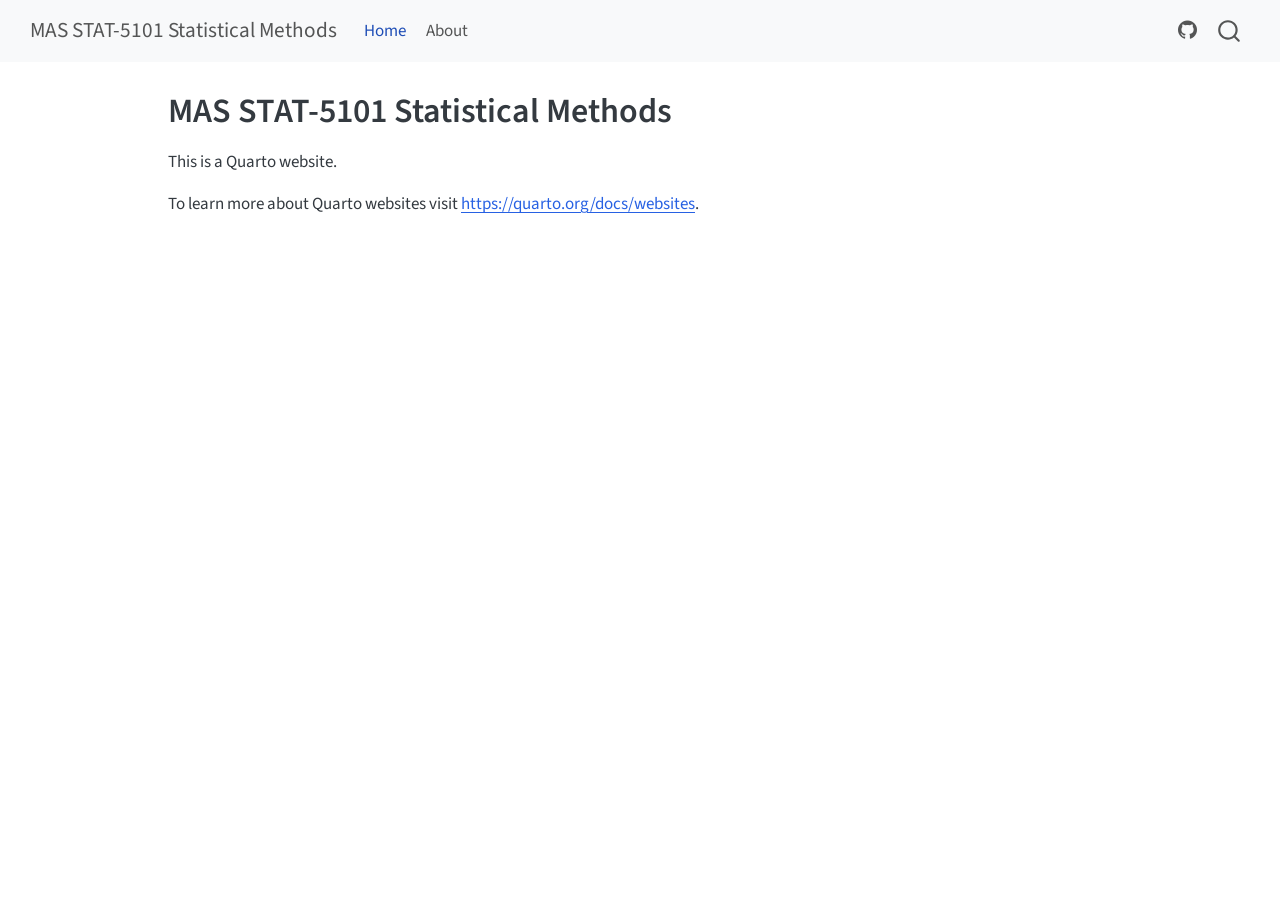
==== docs/index.html @ bd756877 "Add Quarto website project setup" ====
<!DOCTYPE html>
<html xmlns="http://www.w3.org/1999/xhtml" lang="en" xml:lang="en"><head>

<meta charset="utf-8">
<meta name="generator" content="quarto-1.9.37">

<meta name="viewport" content="width=device-width, initial-scale=1.0, user-scalable=yes">


<title>MAS STAT-5101 Statistical Methods</title>
<style>
/* Default styles provided by pandoc.
** See https://pandoc.org/MANUAL.html#variables-for-html for config info.
*/
code{white-space: pre-wrap;}
span.smallcaps{font-variant: small-caps;}
div.columns{display: flex; gap: min(4vw, 1.5em);}
div.column{flex: auto; overflow-x: auto;}
div.hanging-indent{margin-left: 1.5em; text-indent: -1.5em;}
ul.task-list{list-style: none;}
ul.task-list li input[type="checkbox"] {
  width: 0.8em;
  margin: 0 0.8em 0.2em -1em; /* quarto-specific, see https://github.com/quarto-dev/quarto-cli/issues/4556 */ 
  vertical-align: middle;
}
</style>


<script src="site_libs/quarto-nav/quarto-nav.js"></script>
<script src="site_libs/quarto-nav/headroom.min.js"></script>
<script src="site_libs/clipboard/clipboard.min.js"></script>
<script src="site_libs/quarto-search/autocomplete.umd.js"></script>
<script src="site_libs/quarto-search/fuse.min.js"></script>
<script src="site_libs/quarto-search/quarto-search.js"></script>
<meta name="quarto:offset" content="./">
<script src="site_libs/quarto-html/quarto.js" type="module"></script>
<script src="site_libs/quarto-html/tabsets/tabsets.js" type="module"></script>
<script src="site_libs/quarto-html/popper.min.js"></script>
<script src="site_libs/quarto-html/tippy.umd.min.js"></script>
<script src="site_libs/quarto-html/anchor.min.js"></script>
<link href="site_libs/quarto-html/tippy.css" rel="stylesheet">
<link href="site_libs/quarto-html/quarto-syntax-highlighting-7f8f88aac4f3542376d5c11b86a4c14d.css" rel="stylesheet" id="quarto-text-highlighting-styles">
<script src="site_libs/bootstrap/bootstrap.min.js"></script>
<link href="site_libs/bootstrap/bootstrap-icons.css" rel="stylesheet">
<link href="site_libs/bootstrap/bootstrap-2108790aa579b225838b766f1e978bfe.min.css" rel="stylesheet" append-hash="true" id="quarto-bootstrap" data-mode="light">
<script id="quarto-search-options" type="application/json">{
  "location": "navbar",
  "copy-button": false,
  "collapse-after": 3,
  "panel-placement": "end",
  "type": "overlay",
  "limit": 50,
  "keyboard-shortcut": [
    "f",
    "/",
    "s"
  ],
  "show-item-context": false,
  "language": {
    "search-no-results-text": "No results",
    "search-matching-documents-text": "matching documents",
    "search-copy-link-title": "Copy link to search",
    "search-hide-matches-text": "Hide additional matches",
    "search-more-match-text": "more match in this document",
    "search-more-matches-text": "more matches in this document",
    "search-clear-button-title": "Clear",
    "search-text-placeholder": "",
    "search-detached-cancel-button-title": "Cancel",
    "search-submit-button-title": "Submit",
    "search-label": "Search"
  }
}</script>


<link rel="stylesheet" href="styles.css">
</head>

<body class="nav-fixed quarto-light">

<div id="quarto-search-results"></div>
  <header id="quarto-header" class="headroom fixed-top">
    <nav class="navbar navbar-expand-lg " data-bs-theme="dark">
      <div class="navbar-container container-fluid">
      <div class="navbar-brand-container mx-auto">
    <a class="navbar-brand" href="./index.html">
    <span class="navbar-title">MAS STAT-5101 Statistical Methods</span>
    </a>
  </div>
            <div id="quarto-search" class="" title="Search"></div>
          <button class="navbar-toggler" type="button" data-bs-toggle="collapse" data-bs-target="#navbarCollapse" aria-controls="navbarCollapse" role="menu" aria-expanded="false" aria-label="Toggle navigation" onclick="if (window.quartoToggleHeadroom) { window.quartoToggleHeadroom(); }">
  <span class="navbar-toggler-icon"></span>
</button>
          <div class="collapse navbar-collapse" id="navbarCollapse">
            <ul class="navbar-nav navbar-nav-scroll me-auto">
  <li class="nav-item">
    <a class="nav-link active" href="./index.html" aria-current="page"> 
<span class="menu-text">Home</span></a>
  </li>  
  <li class="nav-item">
    <a class="nav-link" href="./about.html"> 
<span class="menu-text">About</span></a>
  </li>  
</ul>
            <ul class="navbar-nav navbar-nav-scroll ms-auto">
  <li class="nav-item compact">
    <a class="nav-link" href="https://github.com/logicartis/mas-stat-5101"> <i class="bi bi-github" role="img">
</i> 
<span class="menu-text"></span></a>
  </li>  
</ul>
          </div> <!-- /navcollapse -->
            <div class="quarto-navbar-tools">
</div>
      </div> <!-- /container-fluid -->
    </nav>
</header>
<!-- content -->
<div id="quarto-content" class="quarto-container page-columns page-rows-contents page-layout-article page-navbar">
<!-- sidebar -->
<!-- margin-sidebar -->
    <div id="quarto-margin-sidebar" class="sidebar margin-sidebar zindex-bottom">
        
    </div>
<!-- main -->
<main class="content" id="quarto-document-content">

<header id="title-block-header" class="quarto-title-block default">
<div class="quarto-title">
<h1 class="title">MAS STAT-5101 Statistical Methods</h1>
</div>



<div class="quarto-title-meta">

    
  
    
  </div>
  


</header>


<p>This is a Quarto website.</p>
<p>To learn more about Quarto websites visit <a href="https://quarto.org/docs/websites" class="uri">https://quarto.org/docs/websites</a>.</p>



</main> <!-- /main -->
<script id="quarto-html-after-body" type="application/javascript">
  window.document.addEventListener("DOMContentLoaded", function (event) {
    const icon = "";
    const anchorJS = new window.AnchorJS();
    anchorJS.options = {
      placement: 'right',
      icon: icon
    };
    anchorJS.add('.anchored');
    const isCodeAnnotation = (el) => {
      for (const clz of el.classList) {
        if (clz.startsWith('code-annotation-')) {                     
          return true;
        }
      }
      return false;
    }
    const onCopySuccess = function(e) {
      // button target
      const button = e.trigger;
      // don't keep focus
      button.blur();
      // flash "checked"
      button.classList.add('code-copy-button-checked');
      var currentTitle = button.getAttribute("title");
      button.setAttribute("title", "Copied!");
      let tooltip;
      if (window.bootstrap) {
        button.setAttribute("data-bs-toggle", "tooltip");
        button.setAttribute("data-bs-placement", "left");
        button.setAttribute("data-bs-title", "Copied!");
        tooltip = new bootstrap.Tooltip(button, 
          { trigger: "manual", 
            customClass: "code-copy-button-tooltip",
            offset: [0, -8]});
        tooltip.show();    
      }
      setTimeout(function() {
        if (tooltip) {
          tooltip.hide();
          button.removeAttribute("data-bs-title");
          button.removeAttribute("data-bs-toggle");
          button.removeAttribute("data-bs-placement");
        }
        button.setAttribute("title", currentTitle);
        button.classList.remove('code-copy-button-checked');
      }, 1000);
      // clear code selection
      e.clearSelection();
    }
    const getTextToCopy = function(trigger) {
      const outerScaffold = trigger.parentElement.cloneNode(true);
      const codeEl = outerScaffold.querySelector('code');
      for (const childEl of codeEl.children) {
        if (isCodeAnnotation(childEl)) {
          childEl.remove();
        }
      }
      return codeEl.innerText;
    }
    const clipboard = new window.ClipboardJS('.code-copy-button:not([data-in-quarto-modal])', {
      text: getTextToCopy
    });
    clipboard.on('success', onCopySuccess);
    if (window.document.getElementById('quarto-embedded-source-code-modal')) {
      const clipboardModal = new window.ClipboardJS('.code-copy-button[data-in-quarto-modal]', {
        text: getTextToCopy,
        container: window.document.getElementById('quarto-embedded-source-code-modal')
      });
      clipboardModal.on('success', onCopySuccess);
    }
      var localhostRegex = new RegExp(/^(?:http|https):\/\/localhost\:?[0-9]*\//);
      var mailtoRegex = new RegExp(/^mailto:/);
        var filterRegex = new RegExp('/' + window.location.host + '/');
      var isInternal = (href) => {
          return filterRegex.test(href) || localhostRegex.test(href) || mailtoRegex.test(href);
      }
      // Inspect non-navigation links and adorn them if external
     var links = window.document.querySelectorAll('a[href]:not(.nav-link):not(.navbar-brand):not(.toc-action):not(.sidebar-link):not(.sidebar-item-toggle):not(.pagination-link):not(.no-external):not([aria-hidden]):not(.dropdown-item):not(.quarto-navigation-tool):not(.about-link)');
      for (var i=0; i<links.length; i++) {
        const link = links[i];
        if (!isInternal(link.href)) {
          // undo the damage that might have been done by quarto-nav.js in the case of
          // links that we want to consider external
          if (link.dataset.originalHref !== undefined) {
            link.href = link.dataset.originalHref;
          }
        }
      }
    function tippyHover(el, contentFn, onTriggerFn, onUntriggerFn) {
      const config = {
        allowHTML: true,
        maxWidth: 500,
        delay: 100,
        arrow: false,
        appendTo: function(el) {
            return el.parentElement;
        },
        interactive: true,
        interactiveBorder: 10,
        theme: 'quarto',
        placement: 'bottom-start',
      };
      if (contentFn) {
        config.content = contentFn;
      }
      if (onTriggerFn) {
        config.onTrigger = onTriggerFn;
      }
      if (onUntriggerFn) {
        config.onUntrigger = onUntriggerFn;
      }
      window.tippy(el, config); 
    }
    const noterefs = window.document.querySelectorAll('a[role="doc-noteref"]');
    for (var i=0; i<noterefs.length; i++) {
      const ref = noterefs[i];
      tippyHover(ref, function() {
        // use id or data attribute instead here
        let href = ref.getAttribute('data-footnote-href') || ref.getAttribute('href');
        try { href = new URL(href).hash; } catch {}
        const id = href.replace(/^#\/?/, "");
        const note = window.document.getElementById(id);
        if (note) {
          return note.innerHTML;
        } else {
          return "";
        }
      });
    }
    const xrefs = window.document.querySelectorAll('a.quarto-xref');
    const processXRef = (id, note) => {
      // Strip column container classes
      const stripColumnClz = (el) => {
        el.classList.remove("page-full", "page-columns");
        if (el.children) {
          for (const child of el.children) {
            stripColumnClz(child);
          }
        }
      }
      stripColumnClz(note)
      if (id === null || id.startsWith('sec-')) {
        // Special case sections, only their first couple elements
        const container = document.createElement("div");
        if (note.children && note.children.length > 2) {
          container.appendChild(note.children[0].cloneNode(true));
          for (let i = 1; i < note.children.length; i++) {
            const child = note.children[i];
            if (child.tagName === "P" && child.innerText === "") {
              continue;
            } else {
              container.appendChild(child.cloneNode(true));
              break;
            }
          }
          if (window.Quarto?.typesetMath) {
            window.Quarto.typesetMath(container);
          }
          return container.innerHTML
        } else {
          if (window.Quarto?.typesetMath) {
            window.Quarto.typesetMath(note);
          }
          return note.innerHTML;
        }
      } else {
        // Remove any anchor links if they are present
        const anchorLink = note.querySelector('a.anchorjs-link');
        if (anchorLink) {
          anchorLink.remove();
        }
        if (window.Quarto?.typesetMath) {
          window.Quarto.typesetMath(note);
        }
        if (note.classList.contains("callout")) {
          return note.outerHTML;
        } else {
          return note.innerHTML;
        }
      }
    }
    for (var i=0; i<xrefs.length; i++) {
      const xref = xrefs[i];
      tippyHover(xref, undefined, function(instance) {
        instance.disable();
        let url = xref.getAttribute('href');
        let hash = undefined; 
        if (url.startsWith('#')) {
          hash = url;
        } else {
          try { hash = new URL(url).hash; } catch {}
        }
        if (hash) {
          const id = hash.replace(/^#\/?/, "");
          const note = window.document.getElementById(id);
          if (note !== null) {
            try {
              const html = processXRef(id, note.cloneNode(true));
              instance.setContent(html);
            } finally {
              instance.enable();
              instance.show();
            }
          } else {
            // See if we can fetch this
            fetch(url.split('#')[0])
            .then(res => res.text())
            .then(html => {
              const parser = new DOMParser();
              const htmlDoc = parser.parseFromString(html, "text/html");
              const note = htmlDoc.getElementById(id);
              if (note !== null) {
                const html = processXRef(id, note);
                instance.setContent(html);
              } 
            }).finally(() => {
              instance.enable();
              instance.show();
            });
          }
        } else {
          // See if we can fetch a full url (with no hash to target)
          // This is a special case and we should probably do some content thinning / targeting
          fetch(url)
          .then(res => res.text())
          .then(html => {
            const parser = new DOMParser();
            const htmlDoc = parser.parseFromString(html, "text/html");
            const note = htmlDoc.querySelector('main.content');
            if (note !== null) {
              // This should only happen for chapter cross references
              // (since there is no id in the URL)
              // remove the first header
              if (note.children.length > 0 && note.children[0].tagName === "HEADER") {
                note.children[0].remove();
              }
              const html = processXRef(null, note);
              instance.setContent(html);
            } 
          }).finally(() => {
            instance.enable();
            instance.show();
          });
        }
      }, function(instance) {
      });
    }
        let selectedAnnoteEl;
        const selectorForAnnotation = ( cell, annotation) => {
          let cellAttr = 'data-code-cell="' + cell + '"';
          let lineAttr = 'data-code-annotation="' +  annotation + '"';
          const selector = 'span[' + cellAttr + '][' + lineAttr + ']';
          return selector;
        }
        const selectCodeLines = (annoteEl) => {
          const doc = window.document;
          const targetCell = annoteEl.getAttribute("data-target-cell");
          const targetAnnotation = annoteEl.getAttribute("data-target-annotation");
          const annoteSpan = window.document.querySelector(selectorForAnnotation(targetCell, targetAnnotation));
          const lines = annoteSpan.getAttribute("data-code-lines").split(",");
          const lineIds = lines.map((line) => {
            return targetCell + "-" + line;
          })
          let top = null;
          let height = null;
          let parent = null;
          if (lineIds.length > 0) {
              //compute the position of the single el (top and bottom and make a div)
              const el = window.document.getElementById(lineIds[0]);
              top = el.offsetTop;
              height = el.offsetHeight;
              parent = el.parentElement.parentElement;
            if (lineIds.length > 1) {
              const lastEl = window.document.getElementById(lineIds[lineIds.length - 1]);
              const bottom = lastEl.offsetTop + lastEl.offsetHeight;
              height = bottom - top;
            }
            if (top !== null && height !== null && parent !== null) {
              // cook up a div (if necessary) and position it 
              let div = window.document.getElementById("code-annotation-line-highlight");
              if (div === null) {
                div = window.document.createElement("div");
                div.setAttribute("id", "code-annotation-line-highlight");
                div.style.position = 'absolute';
                parent.appendChild(div);
              }
              div.style.top = top - 2 + "px";
              div.style.height = height + 4 + "px";
              div.style.left = 0;
              let gutterDiv = window.document.getElementById("code-annotation-line-highlight-gutter");
              if (gutterDiv === null) {
                gutterDiv = window.document.createElement("div");
                gutterDiv.setAttribute("id", "code-annotation-line-highlight-gutter");
                gutterDiv.style.position = 'absolute';
                const codeCell = window.document.getElementById(targetCell);
                const gutter = codeCell.querySelector('.code-annotation-gutter');
                gutter.appendChild(gutterDiv);
              }
              gutterDiv.style.top = top - 2 + "px";
              gutterDiv.style.height = height + 4 + "px";
            }
            selectedAnnoteEl = annoteEl;
          }
        };
        const unselectCodeLines = () => {
          const elementsIds = ["code-annotation-line-highlight", "code-annotation-line-highlight-gutter"];
          elementsIds.forEach((elId) => {
            const div = window.document.getElementById(elId);
            if (div) {
              div.remove();
            }
          });
          selectedAnnoteEl = undefined;
        };
          // Handle positioning of the toggle
      window.addEventListener(
        "resize",
        throttle(() => {
          elRect = undefined;
          if (selectedAnnoteEl) {
            selectCodeLines(selectedAnnoteEl);
          }
        }, 10)
      );
      function throttle(fn, ms) {
      let throttle = false;
      let timer;
        return (...args) => {
          if(!throttle) { // first call gets through
              fn.apply(this, args);
              throttle = true;
          } else { // all the others get throttled
              if(timer) clearTimeout(timer); // cancel #2
              timer = setTimeout(() => {
                fn.apply(this, args);
                timer = throttle = false;
              }, ms);
          }
        };
      }
        // Attach click handler to the DT
        const annoteDls = window.document.querySelectorAll('dt[data-target-cell]');
        for (const annoteDlNode of annoteDls) {
          annoteDlNode.addEventListener('click', (event) => {
            const clickedEl = event.target;
            if (clickedEl !== selectedAnnoteEl) {
              unselectCodeLines();
              const activeEl = window.document.querySelector('dt[data-target-cell].code-annotation-active');
              if (activeEl) {
                activeEl.classList.remove('code-annotation-active');
              }
              selectCodeLines(clickedEl);
              clickedEl.classList.add('code-annotation-active');
            } else {
              // Unselect the line
              unselectCodeLines();
              clickedEl.classList.remove('code-annotation-active');
            }
          });
        }
    const findCites = (el) => {
      const parentEl = el.parentElement;
      if (parentEl) {
        const cites = parentEl.dataset.cites;
        if (cites) {
          return {
            el,
            cites: cites.split(' ')
          };
        } else {
          return findCites(el.parentElement)
        }
      } else {
        return undefined;
      }
    };
    var bibliorefs = window.document.querySelectorAll('a[role="doc-biblioref"]');
    for (var i=0; i<bibliorefs.length; i++) {
      const ref = bibliorefs[i];
      const citeInfo = findCites(ref);
      if (citeInfo) {
        tippyHover(citeInfo.el, function() {
          var popup = window.document.createElement('div');
          citeInfo.cites.forEach(function(cite) {
            var citeDiv = window.document.createElement('div');
            citeDiv.classList.add('hanging-indent');
            citeDiv.classList.add('csl-entry');
            var biblioDiv = window.document.getElementById('ref-' + cite);
            if (biblioDiv) {
              citeDiv.innerHTML = biblioDiv.innerHTML;
            }
            popup.appendChild(citeDiv);
          });
          return popup.innerHTML;
        });
      }
    }
  });
  </script>
</div> <!-- /content -->




</body></html>
---- docs/site_libs/quarto-html/tippy.css ----
.tippy-box[data-animation=fade][data-state=hidden]{opacity:0}[data-tippy-root]{max-width:calc(100vw - 10px)}.tippy-box{position:relative;background-color:#333;color:#fff;border-radius:4px;font-size:14px;line-height:1.4;white-space:normal;outline:0;transition-property:transform,visibility,opacity}.tippy-box[data-placement^=top]>.tippy-arrow{bottom:0}.tippy-box[data-placement^=top]>.tippy-arrow:before{bottom:-7px;left:0;border-width:8px 8px 0;border-top-color:initial;transform-origin:center top}.tippy-box[data-placement^=bottom]>.tippy-arrow{top:0}.tippy-box[data-placement^=bottom]>.tippy-arrow:before{top:-7px;left:0;border-width:0 8px 8px;border-bottom-color:initial;transform-origin:center bottom}.tippy-box[data-placement^=left]>.tippy-arrow{right:0}.tippy-box[data-placement^=left]>.tippy-arrow:before{border-width:8px 0 8px 8px;border-left-color:initial;right:-7px;transform-origin:center left}.tippy-box[data-placement^=right]>.tippy-arrow{left:0}.tippy-box[data-placement^=right]>.tippy-arrow:before{left:-7px;border-width:8px 8px 8px 0;border-right-color:initial;transform-origin:center right}.tippy-box[data-inertia][data-state=visible]{transition-timing-function:cubic-bezier(.54,1.5,.38,1.11)}.tippy-arrow{width:16px;height:16px;color:#333}.tippy-arrow:before{content:"";position:absolute;border-color:transparent;border-style:solid}.tippy-content{position:relative;padding:5px 9px;z-index:1}
---- docs/site_libs/quarto-html/quarto-syntax-highlighting-7f8f88aac4f3542376d5c11b86a4c14d.css ----
/* quarto syntax highlight colors */
:root {
  --quarto-hl-ot-color: #003B4F;
  --quarto-hl-at-color: #657422;
  --quarto-hl-ss-color: #20794D;
  --quarto-hl-an-color: #5E5E5E;
  --quarto-hl-fu-color: #4758AB;
  --quarto-hl-st-color: #20794D;
  --quarto-hl-cf-color: #003B4F;
  --quarto-hl-op-color: #5E5E5E;
  --quarto-hl-er-color: #AD0000;
  --quarto-hl-bn-color: #AD0000;
  --quarto-hl-al-color: #AD0000;
  --quarto-hl-va-color: #111111;
  --quarto-hl-bu-color: inherit;
  --quarto-hl-ex-color: inherit;
  --quarto-hl-pp-color: #AD0000;
  --quarto-hl-in-color: #5E5E5E;
  --quarto-hl-vs-color: #20794D;
  --quarto-hl-wa-color: #5E5E5E;
  --quarto-hl-do-color: #5E5E5E;
  --quarto-hl-im-color: #00769E;
  --quarto-hl-ch-color: #20794D;
  --quarto-hl-dt-color: #AD0000;
  --quarto-hl-fl-color: #AD0000;
  --quarto-hl-co-color: #5E5E5E;
  --quarto-hl-cv-color: #5E5E5E;
  --quarto-hl-cn-color: #8f5902;
  --quarto-hl-sc-color: #5E5E5E;
  --quarto-hl-dv-color: #AD0000;
  --quarto-hl-kw-color: #003B4F;
}

/* other quarto variables */
:root {
  --quarto-font-monospace: SFMono-Regular, Menlo, Monaco, Consolas, "Liberation Mono", "Courier New", monospace;
}

/* syntax highlight based on Pandoc's rules */
pre > code.sourceCode > span {
  color: #003B4F;
}

code.sourceCode > span {
  color: #003B4F;
}

div.sourceCode,
div.sourceCode pre.sourceCode {
  color: #003B4F;
}

/* Normal */
code span {
  color: #003B4F;
}

/* Alert */
code span.al {
  color: #AD0000;
  font-style: inherit;
}

/* Annotation */
code span.an {
  color: #5E5E5E;
  font-style: inherit;
}

/* Attribute */
code span.at {
  color: #657422;
  font-style: inherit;
}

/* BaseN */
code span.bn {
  color: #AD0000;
  font-style: inherit;
}

/* BuiltIn */
code span.bu {
  font-style: inherit;
}

/* ControlFlow */
code span.cf {
  color: #003B4F;
  font-weight: bold;
  font-style: inherit;
}

/* Char */
code span.ch {
  color: #20794D;
  font-style: inherit;
}

/* Constant */
code span.cn {
  color: #8f5902;
  font-style: inherit;
}

/* Comment */
code span.co {
  color: #5E5E5E;
  font-style: inherit;
}

/* CommentVar */
code span.cv {
  color: #5E5E5E;
  font-style: italic;
}

/* Documentation */
code span.do {
  color: #5E5E5E;
  font-style: italic;
}

/* DataType */
code span.dt {
  color: #AD0000;
  font-style: inherit;
}

/* DecVal */
code span.dv {
  color: #AD0000;
  font-style: inherit;
}

/* Error */
code span.er {
  color: #AD0000;
  font-style: inherit;
}

/* Extension */
code span.ex {
  font-style: inherit;
}

/* Float */
code span.fl {
  color: #AD0000;
  font-style: inherit;
}

/* Function */
code span.fu {
  color: #4758AB;
  font-style: inherit;
}

/* Import */
code span.im {
  color: #00769E;
  font-style: inherit;
}

/* Information */
code span.in {
  color: #5E5E5E;
  font-style: inherit;
}

/* Keyword */
code span.kw {
  color: #003B4F;
  font-weight: bold;
  font-style: inherit;
}

/* Operator */
code span.op {
  color: #5E5E5E;
  font-style: inherit;
}

/* Other */
code span.ot {
  color: #003B4F;
  font-style: inherit;
}

/* Preprocessor */
code span.pp {
  color: #AD0000;
  font-style: inherit;
}

/* SpecialChar */
code span.sc {
  color: #5E5E5E;
  font-style: inherit;
}

/* SpecialString */
code span.ss {
  color: #20794D;
  font-style: inherit;
}

/* String */
code span.st {
  color: #20794D;
  font-style: inherit;
}

/* Variable */
code span.va {
  color: #111111;
  font-style: inherit;
}

/* VerbatimString */
code span.vs {
  color: #20794D;
  font-style: inherit;
}

/* Warning */
code span.wa {
  color: #5E5E5E;
  font-style: italic;
}

.prevent-inlining {
  content: "</";
}

/*# sourceMappingURL=789ad8cd35626ba772517505b42a116e.css.map */
---- docs/styles.css ----
/* css styles */
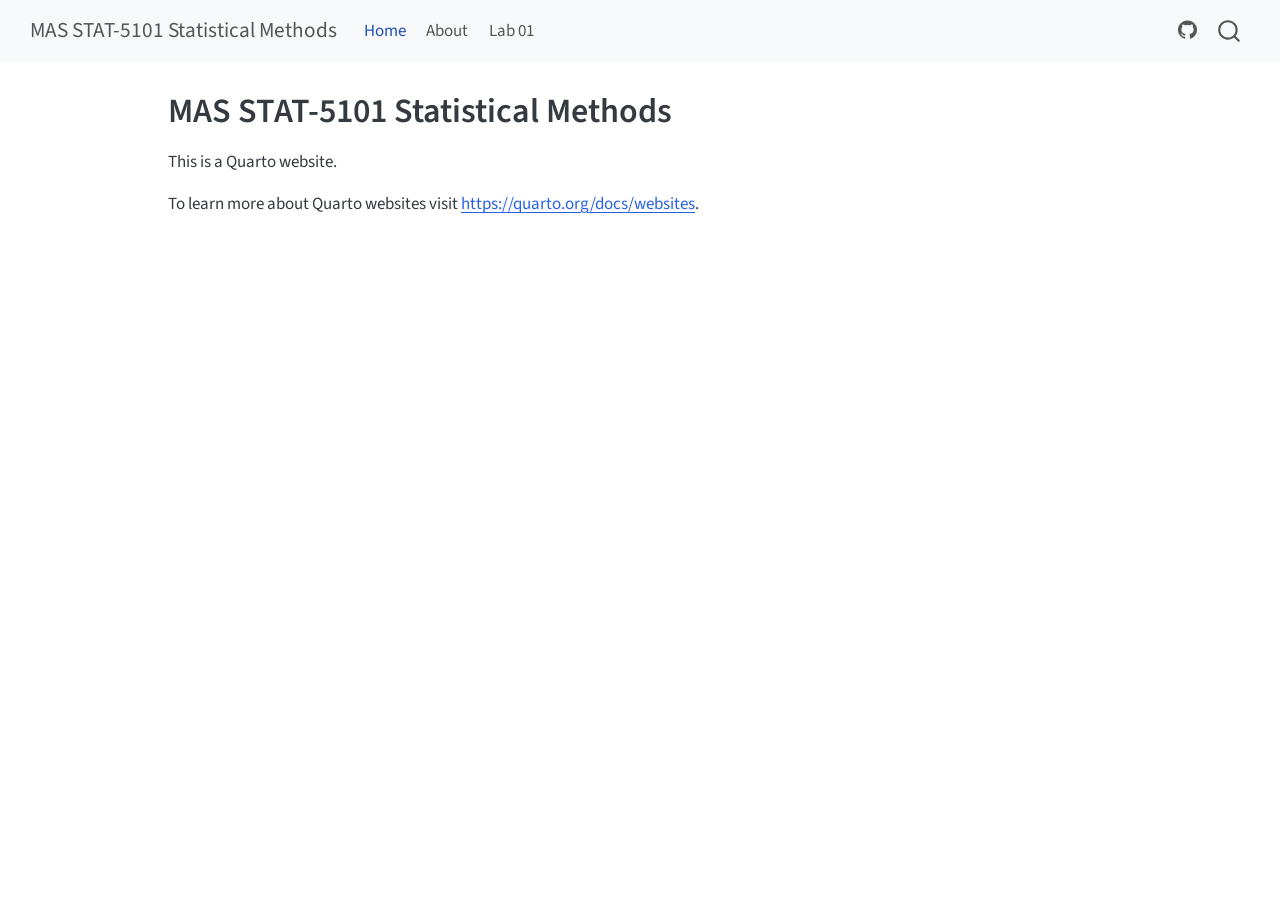
==== commit 8215f4dd: "Re-render all pages with new navbar" ====
--- a/docs/index.html
+++ b/docs/index.html
@@ -100,6 +100,10 @@
     <a class="nav-link" href="./about.html"> 
 <span class="menu-text">About</span></a>
   </li>  
+  <li class="nav-item">
+    <a class="nav-link" href="./labs/lab01_creativity.html"> 
+<span class="menu-text">Lab 01</span></a>
+  </li>  
 </ul>
             <ul class="navbar-nav navbar-nav-scroll ms-auto">
   <li class="nav-item compact">
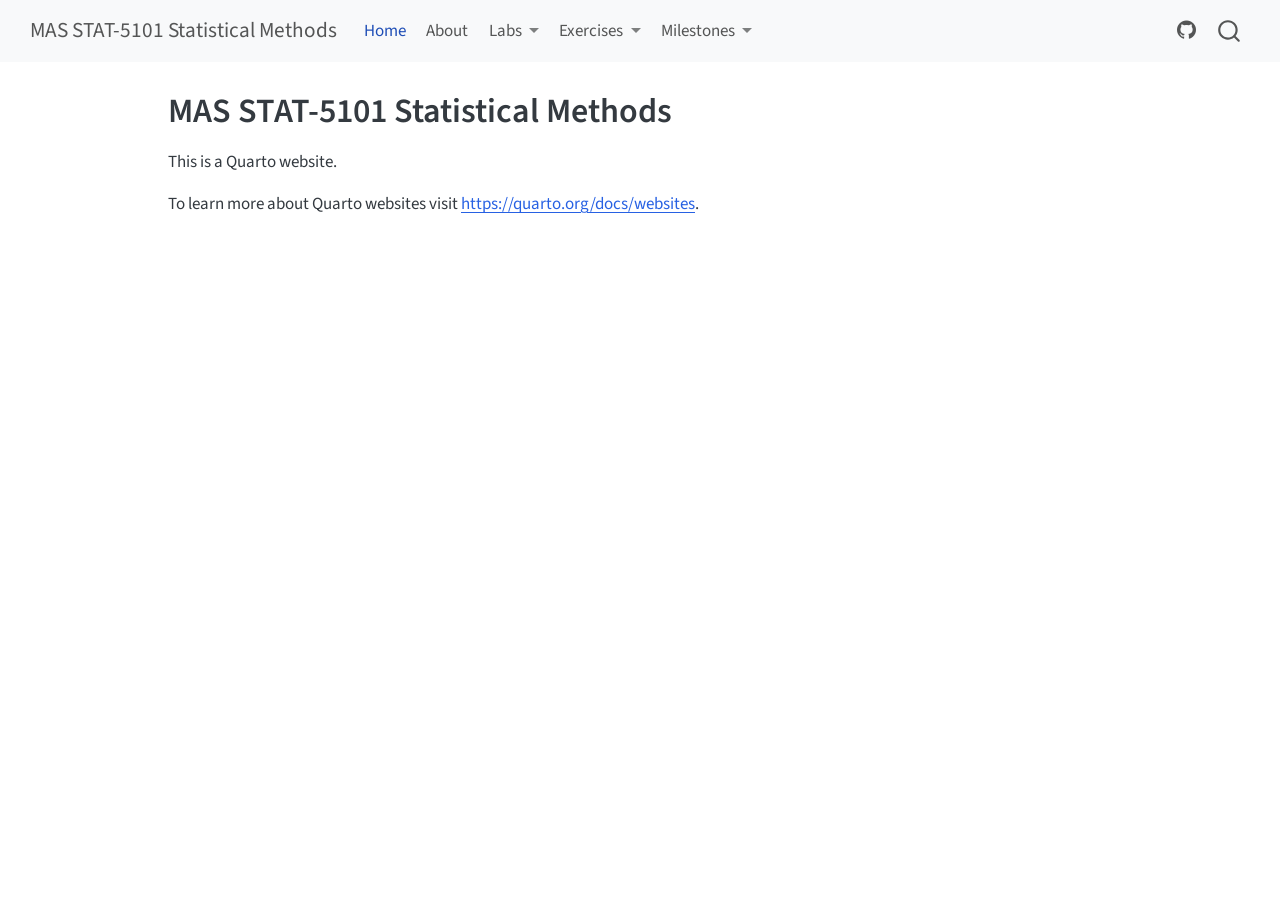
==== commit 7123375b: "Add nav menu" ====
--- a/docs/index.html
+++ b/docs/index.html
@@ -100,10 +100,43 @@
     <a class="nav-link" href="./about.html"> 
 <span class="menu-text">About</span></a>
   </li>  
-  <li class="nav-item">
-    <a class="nav-link" href="./labs/lab01_creativity.html"> 
-<span class="menu-text">Lab 01</span></a>
-  </li>  
+  <li class="nav-item dropdown ">
+    <a class="nav-link dropdown-toggle" href="#" id="nav-menu-labs" role="link" data-bs-toggle="dropdown" aria-expanded="false">
+ <span class="menu-text">Labs</span>
+    </a>
+    <ul class="dropdown-menu" aria-labelledby="nav-menu-labs">    
+        <li>
+    <a class="dropdown-item" href="./labs/lab01_creativity.html">
+ <span class="dropdown-text">Lab 01 — Creativity Study</span></a>
+  </li>  
+        <li>
+    <a class="dropdown-item" href="./labs/lab02_randomization.qmd">
+ <span class="dropdown-text">Lab 02 — Randomization Test</span></a>
+  </li>  
+    </ul>
+  </li>
+  <li class="nav-item dropdown ">
+    <a class="nav-link dropdown-toggle" href="#" id="nav-menu-exercises" role="link" data-bs-toggle="dropdown" aria-expanded="false">
+ <span class="menu-text">Exercises</span>
+    </a>
+    <ul class="dropdown-menu" aria-labelledby="nav-menu-exercises">    
+        <li>
+    <a class="dropdown-item" href="./exercises/ch01_exercises.qmd">
+ <span class="dropdown-text">Chapter 1 Exercises</span></a>
+  </li>  
+    </ul>
+  </li>
+  <li class="nav-item dropdown ">
+    <a class="nav-link dropdown-toggle" href="#" id="nav-menu-milestones" role="link" data-bs-toggle="dropdown" aria-expanded="false">
+ <span class="menu-text">Milestones</span>
+    </a>
+    <ul class="dropdown-menu" aria-labelledby="nav-menu-milestones">    
+        <li>
+    <a class="dropdown-item" href="./milestones/milestone1.qmd">
+ <span class="dropdown-text">Milestone 1</span></a>
+  </li>  
+    </ul>
+  </li>
 </ul>
             <ul class="navbar-nav navbar-nav-scroll ms-auto">
   <li class="nav-item compact">
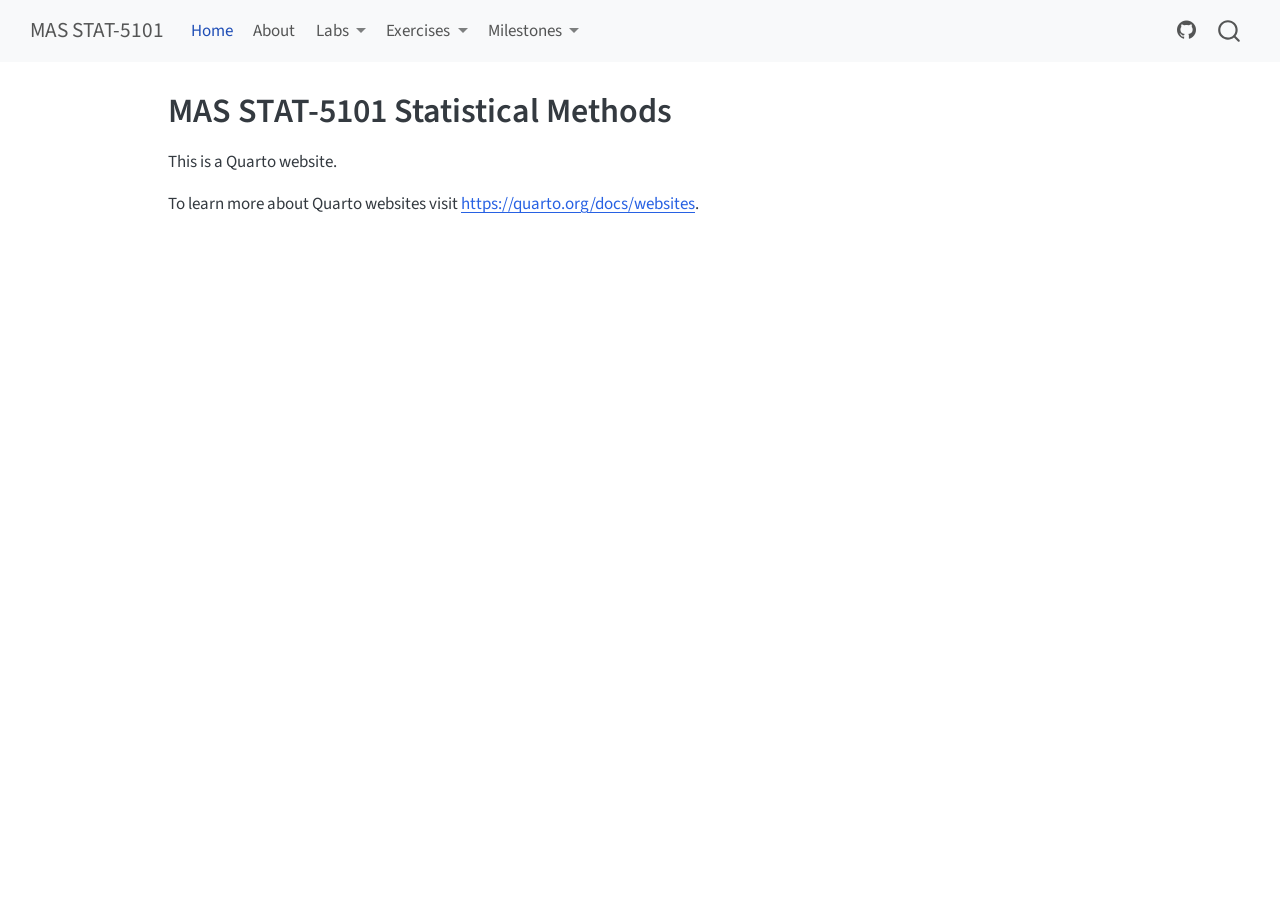
==== commit f7d73aa1: "Shorten Website name" ====
--- a/docs/index.html
+++ b/docs/index.html
@@ -7,7 +7,7 @@
 <meta name="viewport" content="width=device-width, initial-scale=1.0, user-scalable=yes">
 
 
-<title>MAS STAT-5101 Statistical Methods</title>
+<title>MAS STAT-5101 Statistical Methods – MAS STAT-5101</title>
 <style>
 /* Default styles provided by pandoc.
 ** See https://pandoc.org/MANUAL.html#variables-for-html for config info.
@@ -83,7 +83,7 @@
       <div class="navbar-container container-fluid">
       <div class="navbar-brand-container mx-auto">
     <a class="navbar-brand" href="./index.html">
-    <span class="navbar-title">MAS STAT-5101 Statistical Methods</span>
+    <span class="navbar-title">MAS STAT-5101</span>
     </a>
   </div>
             <div id="quarto-search" class="" title="Search"></div>
